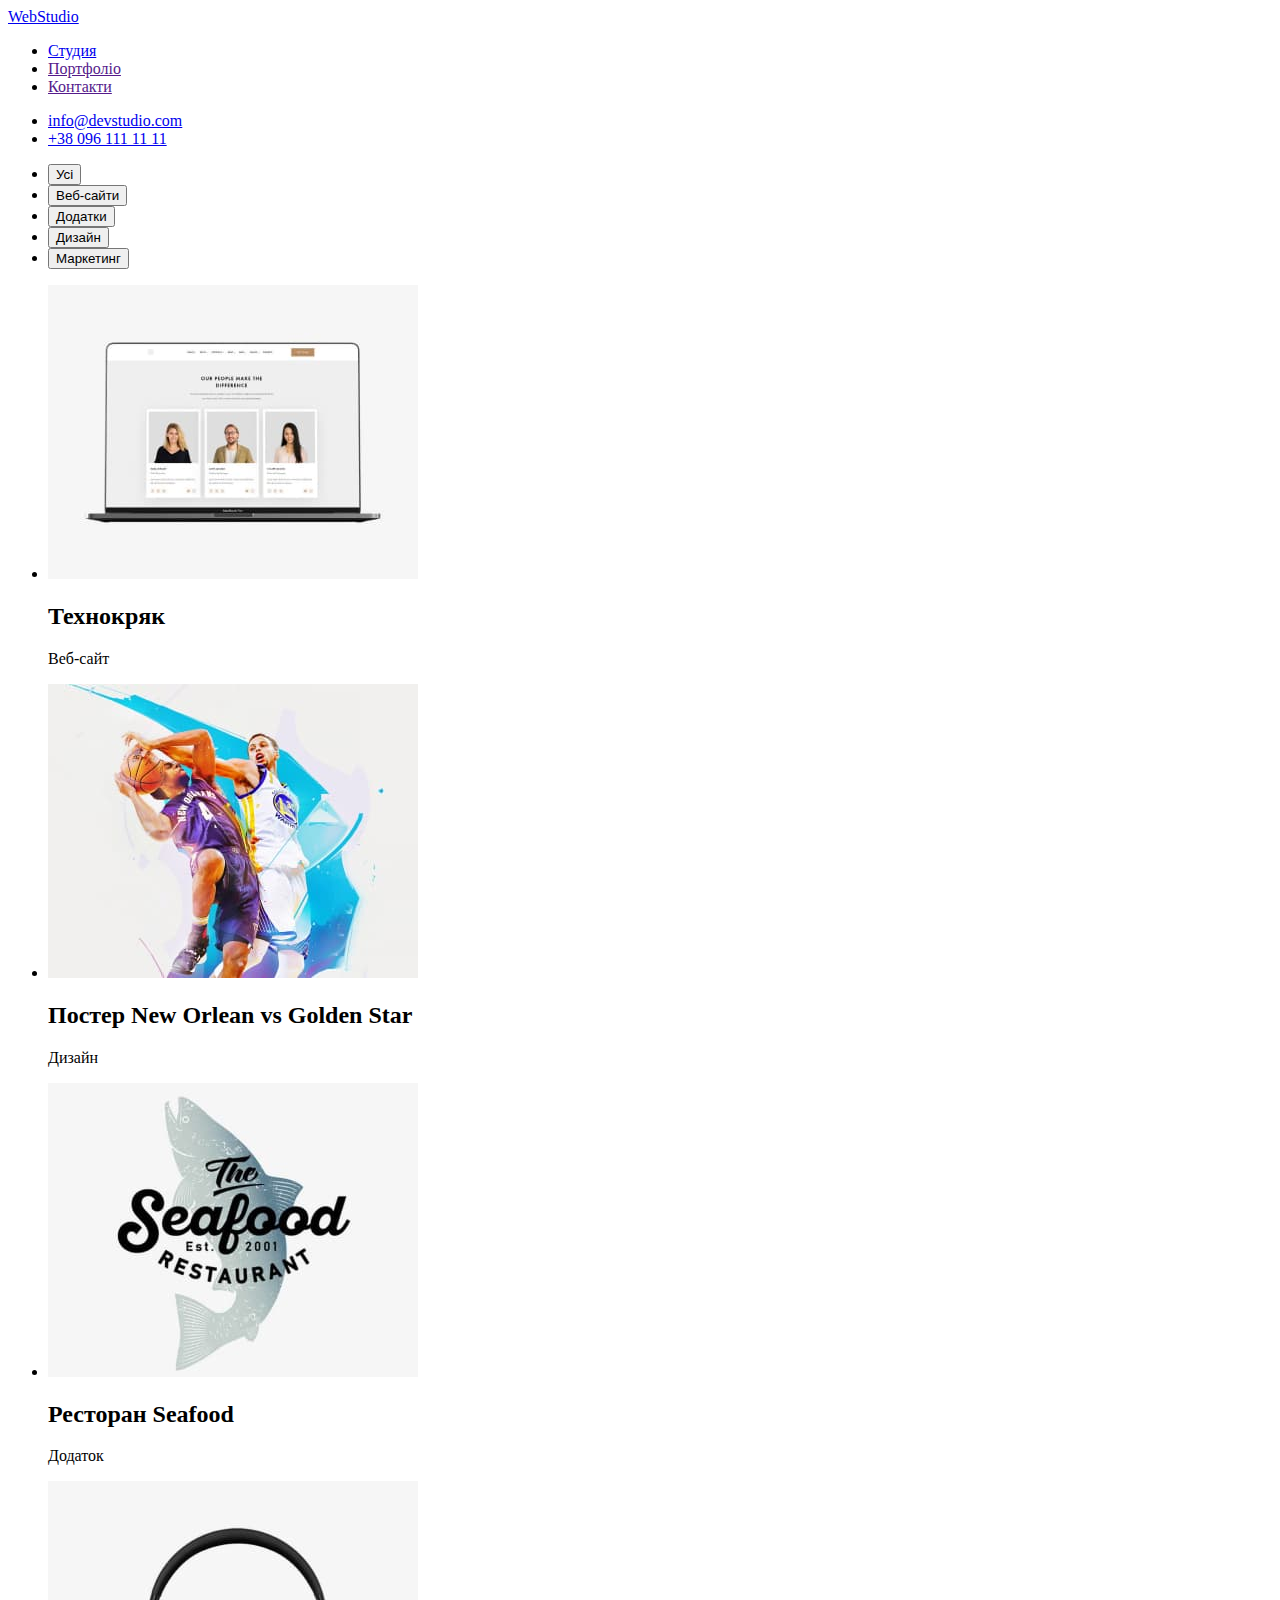
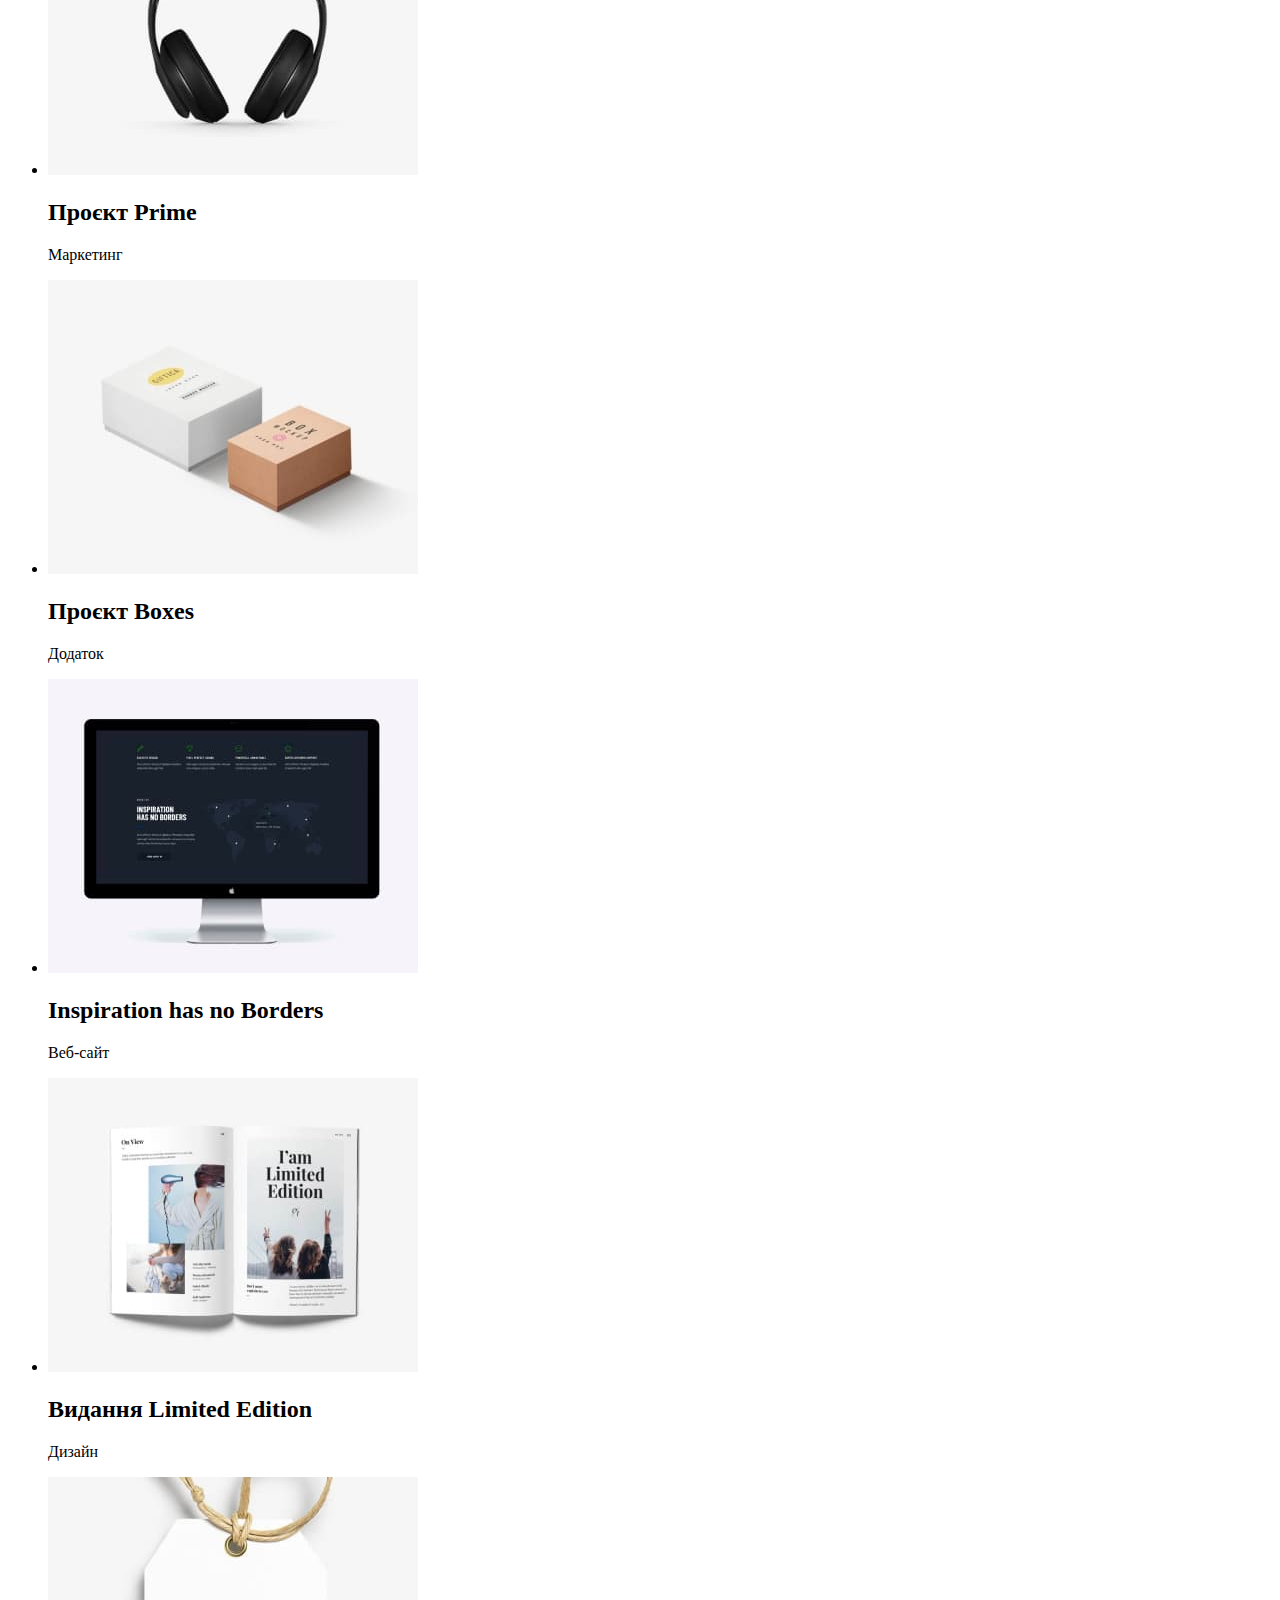
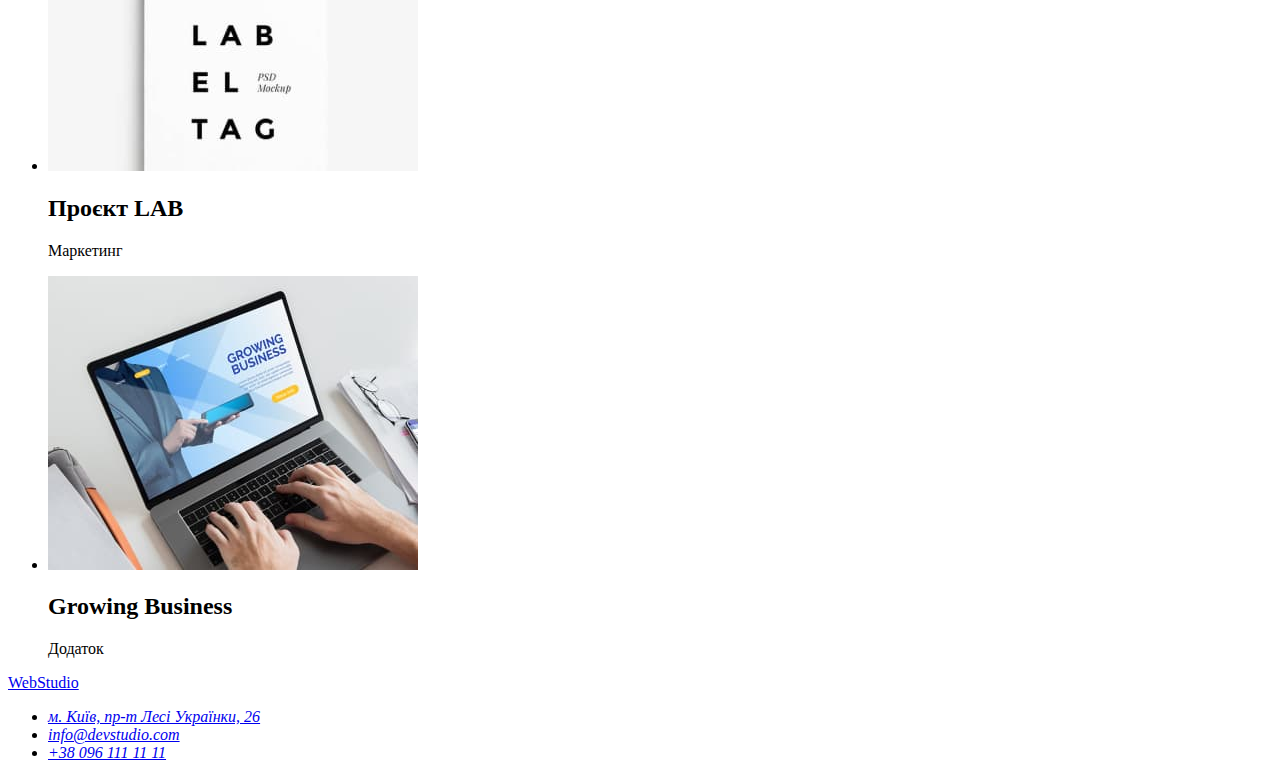
==== portfolio.html @ 4870ab3c "body portfolio" ====
<!DOCTYPE html>
<html lang="uk">
  <head>
    <meta charset="UTF-8" />
    <title>Портфоліо</title>
  </head>
  <body>
    <header>
      <nav>
        <a href="/">WebStudio</a>
        <ul>
          <li><a href="./index.html">Студия</a></li>
          <li><a href="">Портфоліо</a></li>
          <li><a href="">Контакти</a></li>
        </ul>
      </nav>
      <ul>
        <li><a href="mailto:info@devstudio.com">info@devstudio.com</a></li>
        <li><a href="tel:+380961111111">+38 096 111 11 11</a></li>
      </ul>
    </header>
    <main>
      <section>
        <h1 hidden>Наші роботи</h1>
        <ul>
          <li>
            <button type="button">Усі</button>
          </li>
          <li>
            <button type="button">Веб-сайти</button>
          </li>
          <li>
            <button type="button">Додатки</button>
          </li>
          <li>
            <button type="button">Дизайн</button>
          </li>
          <li>
            <button type="button">Маркетинг</button>
          </li>
        </ul>
        <ul>
          <li>
            <img src="./images/hw2/img-4.jpg" alt="сторінка вебсайту" width="370" />
            <h2>Технокряк</h2>
            <p>Веб-сайт</p>
          </li>
          <li>
            <img src="./images/hw2/img2.jpg" alt="фото футболу" width="370" />
            <h2>Постер New Orlean vs Golden Star</h2>
            <p>Дизайн</p>
          </li>
          <li>
            <img src="./images/hw2/3.jpg" alt="логотип ресторану" width="370" />
            <h2>Ресторан Seafood</h2>
            <p>Додаток</p>
          </li>
          <li>
            <img src="./images/hw2/4.jpg" alt="навушники" width="370" />
            <h2>Проєкт Prime</h2>
            <p>Маркетинг</p>
          </li>
          <li>
            <img src="./images/hw2/5.jpg" alt="коробки" width="370" />
            <h2>Проєкт Boxes</h2>
            <p>Додаток</p>
          </li>
          <li>
            <img src="./images/hw2/6.jpg" alt="екран комп'ютера" width="370" />
            <h2>Inspiration has no Borders</h2>
            <p>Веб-сайт</p>
          </li>
          <li>
            <img src="./images/hw2/7.jpg" alt="книга" width="370" />
            <h2>Видання Limited Edition</h2>
            <p>Дизайн</p>
          </li>
          <li>
            <img src="./images/hw2/8.jpg" alt="етикетка" width="370" />
            <h2>Проєкт LAB</h2>
            <p>Маркетинг</p>
          </li>
          <li>
            <img src="./images/hw2/9.jpg" alt="ноутбук" width="370" />
            <h2>Growing Business</h2>
            <p>Додаток</p>
          </li>
        </ul>
      </section>
      <footer>
        <a href="/">WebStudio</a>
        <address>
          <ul>
            <li>
              <a
                href="https://goo.gl/maps/GGMe2Vkikuuwc7wa9"
                target="_blank"
                rel="noreferrer noopener"
                >м. Київ, пр-т Лесі Українки, 26</a
              >
            </li>
            <li><a href="mailto:info@devstudio.com">info@devstudio.com</a></li>
            <li><a href="tel:+380961111111">+38 096 111 11 11</a></li>
          </ul>
        </address>
      </footer>
    </main>
  </body>
</html>
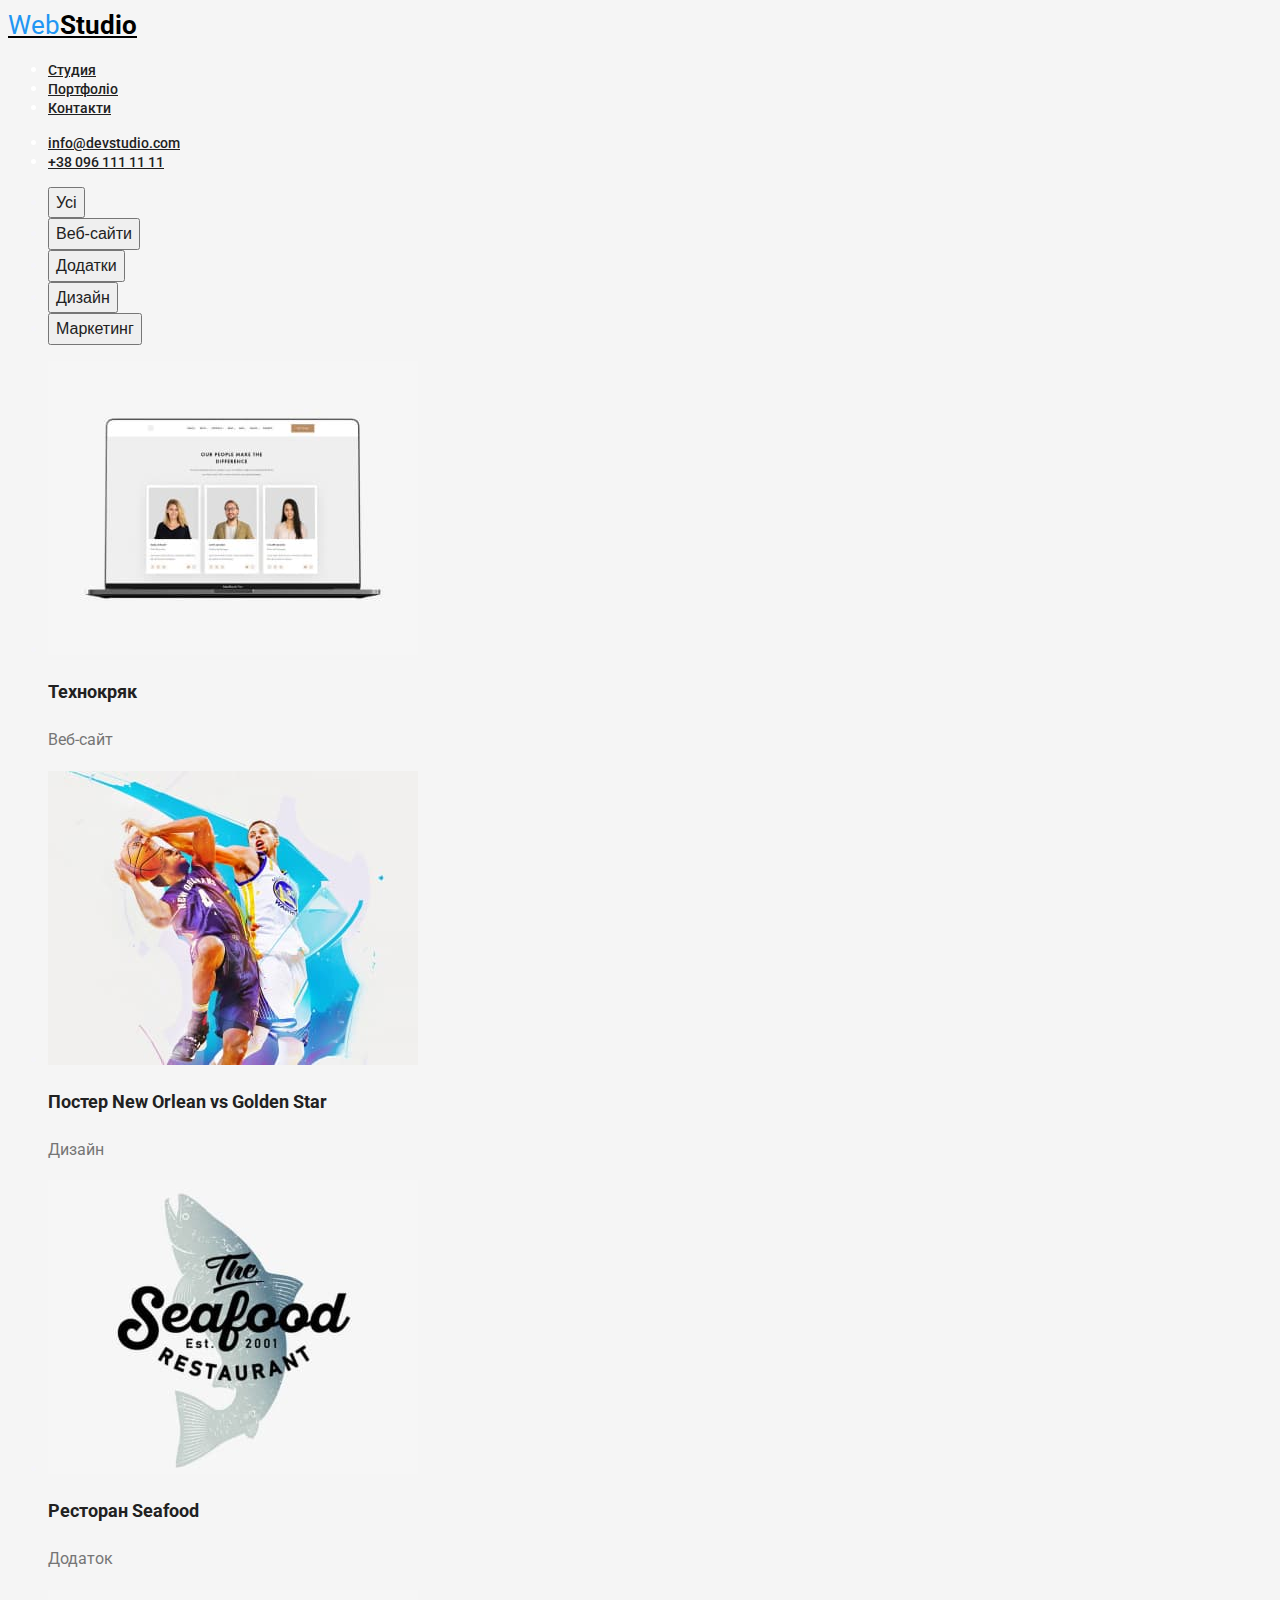
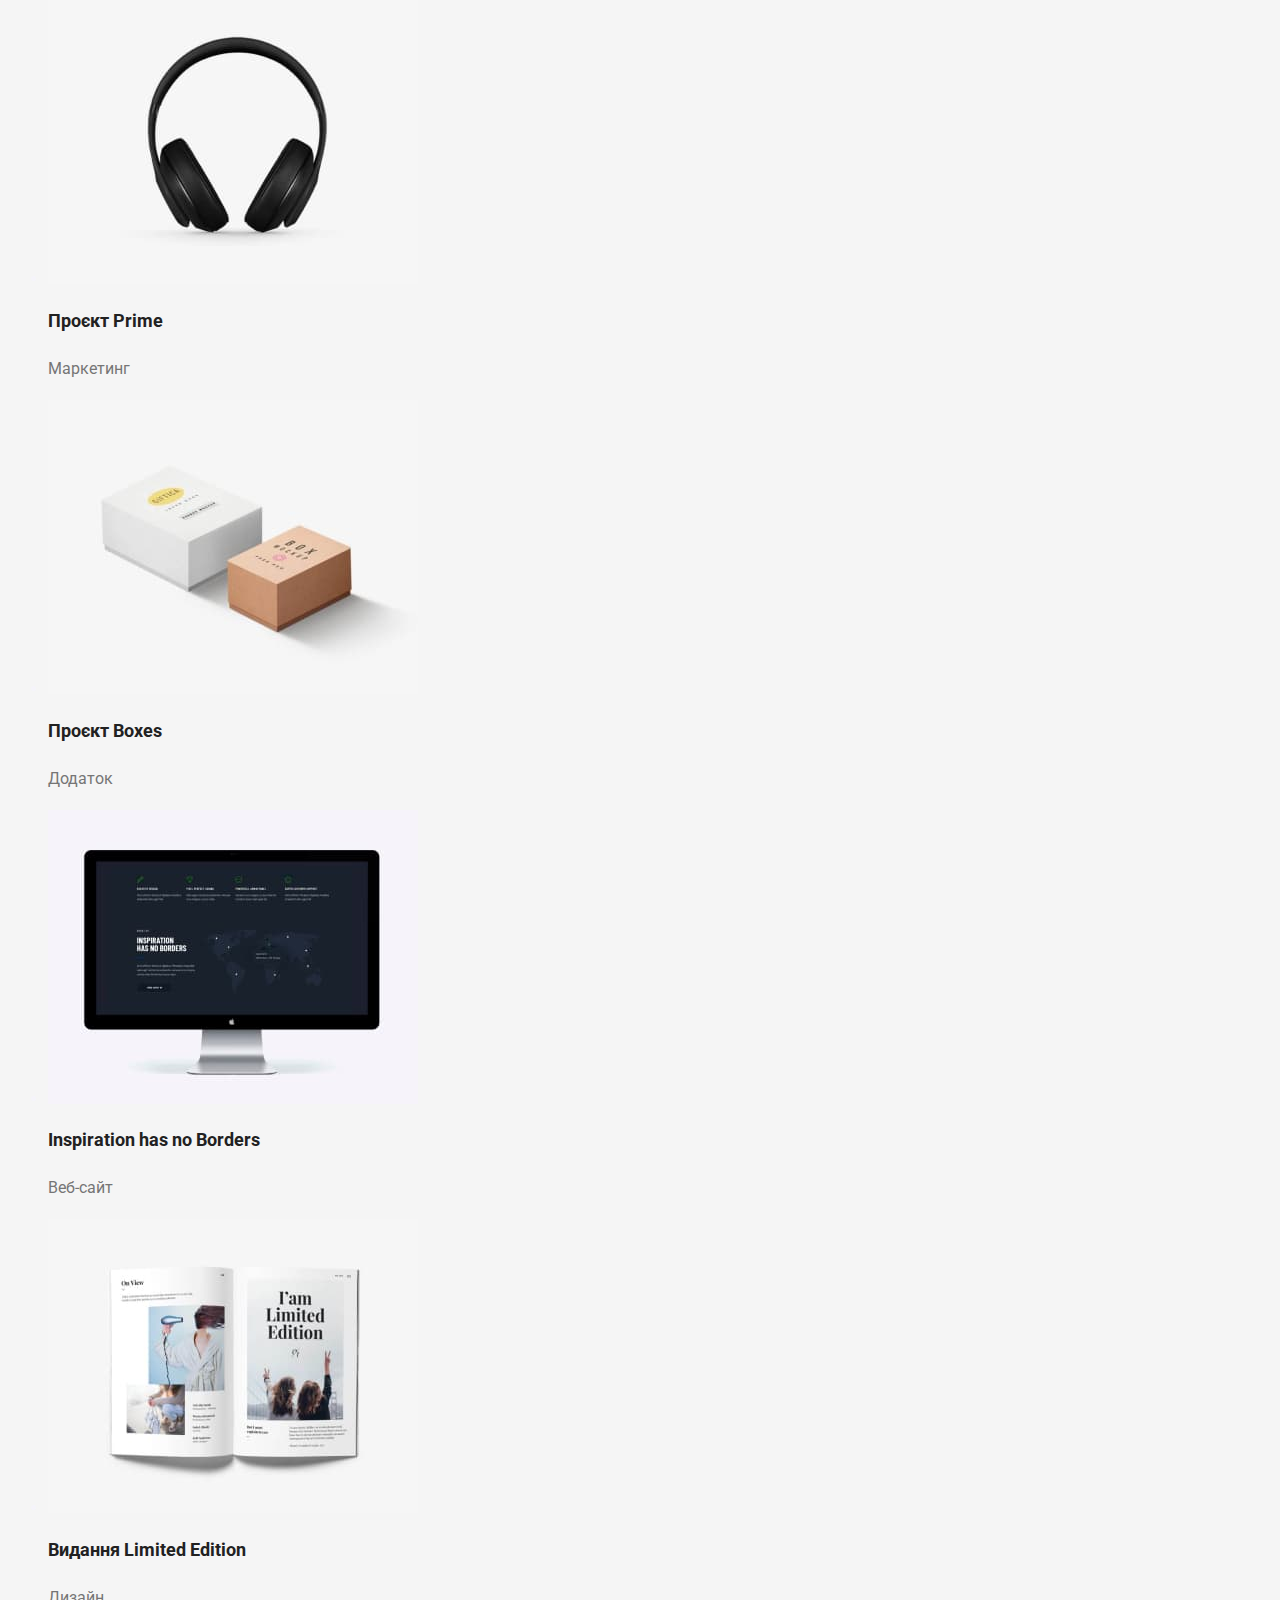
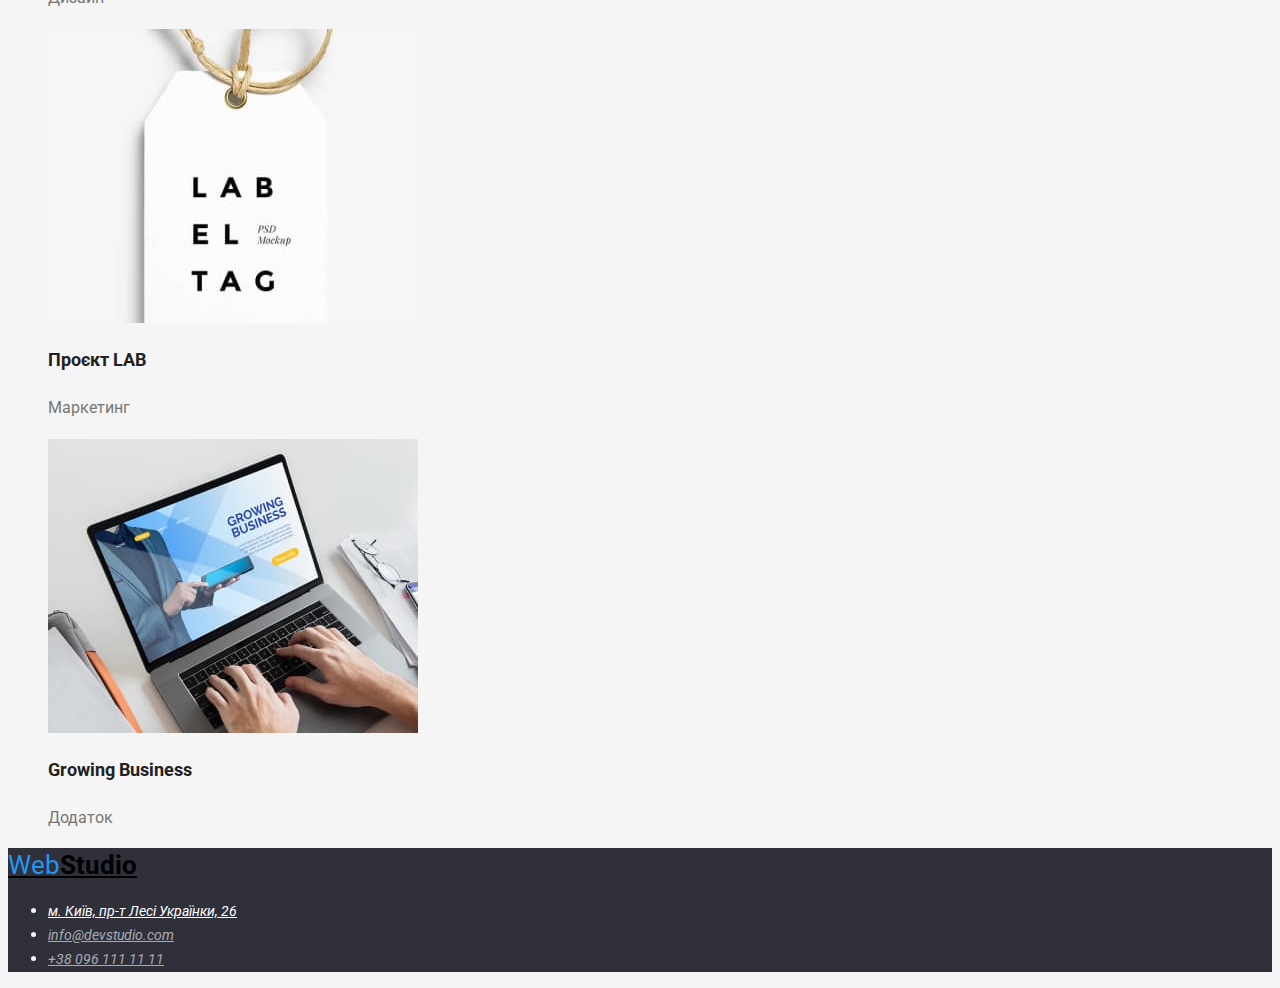
==== commit f5f23f99: "final css" ====
--- a/portfolio.html
+++ b/portfolio.html
@@ -3,20 +3,27 @@
   <head>
     <meta charset="UTF-8" />
     <title>Портфоліо</title>
+    <link rel="preconnect" href="https://fonts.googleapis.com" />
+    <link rel="preconnect" href="https://fonts.gstatic.com" crossorigin />
+    <link
+      href="https://fonts.googleapis.com/css2?family=Oleo+Script&family=Raleway:wght@700&family=Roboto:wght@400;500;700;900&display=swap"
+      rel="stylesheet"
+    />
+    <link rel="stylesheet" href="./css/styles.css" />
   </head>
   <body>
     <header>
       <nav>
-        <a href="/">WebStudio</a>
-        <ul>
-          <li><a href="./index.html">Студия</a></li>
-          <li><a href="">Портфоліо</a></li>
-          <li><a href="">Контакти</a></li>
+        <a href="/" class="logo"><span class="logo-part">Web</span>Studio</a>
+        <ul class="site-nav">
+          <li><a href="./index.html" class="site-nav-link">Студия</a></li>
+          <li><a href="" class="site-nav-link">Портфоліо</a></li>
+          <li><a href="" class="site-nav-link">Контакти</a></li>
         </ul>
       </nav>
-      <ul>
-        <li><a href="mailto:info@devstudio.com">info@devstudio.com</a></li>
-        <li><a href="tel:+380961111111">+38 096 111 11 11</a></li>
+      <ul class="contacts">
+        <li><a href="mailto:info@devstudio.com" class="contacts-details">info@devstudio.com</a></li>
+        <li><a href="tel:+380961111111" class="contacts-details">+38 096 111 11 11</a></li>
       </ul>
     </header>
     <main>
@@ -24,83 +31,84 @@
         <h1 hidden>Наші роботи</h1>
         <ul>
           <li>
-            <button type="button">Усі</button>
+            <button type="button" class="button-filters">Усі</button>
           </li>
           <li>
-            <button type="button">Веб-сайти</button>
+            <button type="button" class="button-filters">Веб-сайти</button>
           </li>
           <li>
-            <button type="button">Додатки</button>
+            <button type="button" class="button-filters">Додатки</button>
           </li>
           <li>
-            <button type="button">Дизайн</button>
+            <button type="button" class="button-filters">Дизайн</button>
           </li>
           <li>
-            <button type="button">Маркетинг</button>
+            <button type="button" class="button-filters">Маркетинг</button>
           </li>
         </ul>
         <ul>
           <li>
             <img src="./images/hw2/img-4.jpg" alt="сторінка вебсайту" width="370" />
-            <h2>Технокряк</h2>
-            <p>Веб-сайт</p>
+            <h2 class="title-portfolio">Технокряк</h2>
+            <p class="text-portfolio">Веб-сайт</p>
           </li>
           <li>
             <img src="./images/hw2/img2.jpg" alt="фото футболу" width="370" />
-            <h2>Постер New Orlean vs Golden Star</h2>
-            <p>Дизайн</p>
+            <h2 class="title-portfolio">Постер New Orlean vs Golden Star</h2>
+            <p class="text-portfolio">Дизайн</p>
           </li>
           <li>
             <img src="./images/hw2/3.jpg" alt="логотип ресторану" width="370" />
-            <h2>Ресторан Seafood</h2>
-            <p>Додаток</p>
+            <h2 class="title-portfolio">Ресторан Seafood</h2>
+            <p class="text-portfolio">Додаток</p>
           </li>
           <li>
             <img src="./images/hw2/4.jpg" alt="навушники" width="370" />
-            <h2>Проєкт Prime</h2>
-            <p>Маркетинг</p>
+            <h2 class="title-portfolio">Проєкт Prime</h2>
+            <p class="text-portfolio">Маркетинг</p>
           </li>
           <li>
             <img src="./images/hw2/5.jpg" alt="коробки" width="370" />
-            <h2>Проєкт Boxes</h2>
-            <p>Додаток</p>
+            <h2 class="title-portfolio">Проєкт Boxes</h2>
+            <p class="text-portfolio">Додаток</p>
           </li>
           <li>
             <img src="./images/hw2/6.jpg" alt="екран комп'ютера" width="370" />
-            <h2>Inspiration has no Borders</h2>
-            <p>Веб-сайт</p>
+            <h2 class="title-portfolio">Inspiration has no Borders</h2>
+            <p class="text-portfolio">Веб-сайт</p>
           </li>
           <li>
             <img src="./images/hw2/7.jpg" alt="книга" width="370" />
-            <h2>Видання Limited Edition</h2>
-            <p>Дизайн</p>
+            <h2 class="title-portfolio">Видання Limited Edition</h2>
+            <p class="text-portfolio">Дизайн</p>
           </li>
           <li>
             <img src="./images/hw2/8.jpg" alt="етикетка" width="370" />
-            <h2>Проєкт LAB</h2>
-            <p>Маркетинг</p>
+            <h2 class="title-portfolio">Проєкт LAB</h2>
+            <p class="text-portfolio">Маркетинг</p>
           </li>
           <li>
             <img src="./images/hw2/9.jpg" alt="ноутбук" width="370" />
-            <h2>Growing Business</h2>
-            <p>Додаток</p>
+            <h2 class="title-portfolio">Growing Business</h2>
+            <p class="text-portfolio">Додаток</p>
           </li>
         </ul>
       </section>
       <footer>
-        <a href="/">WebStudio</a>
+        <a href="/" class="logo"><span class="logo-part">Web</span>Studio</a>
         <address>
-          <ul>
+          <ul class="address-list">
             <li>
               <a
                 href="https://goo.gl/maps/GGMe2Vkikuuwc7wa9"
                 target="_blank"
                 rel="noreferrer noopener"
+                class="address"
                 >м. Київ, пр-т Лесі Українки, 26</a
               >
             </li>
-            <li><a href="mailto:info@devstudio.com">info@devstudio.com</a></li>
-            <li><a href="tel:+380961111111">+38 096 111 11 11</a></li>
+            <li><a href="mailto:info@devstudio.com" class="address-link">info@devstudio.com</a></li>
+            <li><a href="tel:+380961111111" class="address-link">+38 096 111 11 11</a></li>
           </ul>
         </address>
       </footer>
--- a/css/styles.css
+++ b/css/styles.css
@@ -0,0 +1,144 @@
+:root {
+  --primary-white-color: #ffffff;
+  --background-white-color: #f5f5f5;
+  --primary-dark-color: #2f303a;
+  --secondary-white-color: #f5f4fa;
+  --accent-color: #2196f3;
+  --title-color: #212121;
+  --text-color: #757575;
+}
+body {
+  color: var(--secondary-white-color);
+  background-color: var(--background-white-color);
+  font-family: 'roboto', sans-serif;
+}
+header {
+  color: var(--primary-white-color);
+}
+
+header .logo,
+footer .logo {
+  color: #000000;
+  font-weight: 700;
+  font-size: 26px;
+  line-height: 1.17;
+}
+header .logo-part,
+footer .logo-part {
+  color: var(--accent-color);
+  font-weight: 400;
+  font-size: 26px;
+  line-height: 1.38;
+}
+.site-nav .site-nav-link,
+.contacts .contacts-details {
+  color: var(--title-color);
+  font-weight: 500;
+  font-size: 14px;
+  line-height: 1.17;
+}
+.site-nav .site-nav-link:hover,
+.site-nav .site-nav-link:focus {
+  color: var(--accent-color);
+}
+.contacts .contacts-details:hover,
+.contacts .contacts-details:focus {
+  color: var(--accent-color);
+}
+.hero {
+  background-color: var(--primary-dark-color);
+}
+h1 {
+  color: var(--primary-white-color);
+  font-weight: 900;
+  font-size: 44px;
+  line-height: 1.36;
+}
+.button {
+  font-weight: 700;
+  font-size: 16px;
+  line-height: 1.9;
+  color: var(--primary-white-color);
+  background-color: var(--accent-color);
+}
+.button {
+  cursor: pointer;
+}
+.advantages-title {
+  font-weight: 700;
+  font-size: 14px;
+  line-height: 1.17;
+  color: var(--title-color);
+}
+.advantages-text {
+  font-weight: 400;
+  font-size: 14px;
+  line-height: 1.7;
+  color: var(--text-color);
+}
+.titles {
+  font-weight: 700;
+  font-size: 36px;
+  line-height: 1.17;
+  color: var(--title-color);
+}
+.collegue-name {
+  font-weight: 500;
+  font-size: 16px;
+  line-height: 1.17;
+  color: var(--title-color);
+}
+.collegue-job {
+  font-weight: 400;
+  font-size: 16px;
+  line-height: 1.17;
+  color: var(--text-color);
+}
+.address-list .address:hover,
+.address-list .address:focus {
+  color: var(--accent-color);
+}
+.address-list .address-link:hover,
+.address-list .address-link:focus {
+  color: var(--accent-color);
+}
+
+footer {
+  background-color: var(--primary-dark-color);
+}
+.address {
+  font-weight: 400;
+  font-size: 14px;
+  line-height: 1.7;
+  color: var(--primary-white-color);
+}
+
+.address-list .address-link {
+  font-weight: 400;
+  font-size: 14px;
+  line-height: 1.7;
+  color: rgba(255, 255, 255, 0.6);
+}
+.button-filters {
+  font-weight: 500;
+  font-size: 16px;
+  line-height: 1.6;
+  color: var(--title-color);
+}
+.button-filters:hover,
+.button-filters:focus {
+  color: var(--primary-white-color);
+  background-color: var(--accent-color);
+}
+.title-portfolio {
+  font-weight: 700;
+  font-size: 18px;
+  line-height: 2;
+  color: var(--title-color);
+}
+.text-portfolio {
+  font-weight: 400;
+  font-size: 16px;
+  line-height: 1.8;
+  color: var(--text-color);
+}
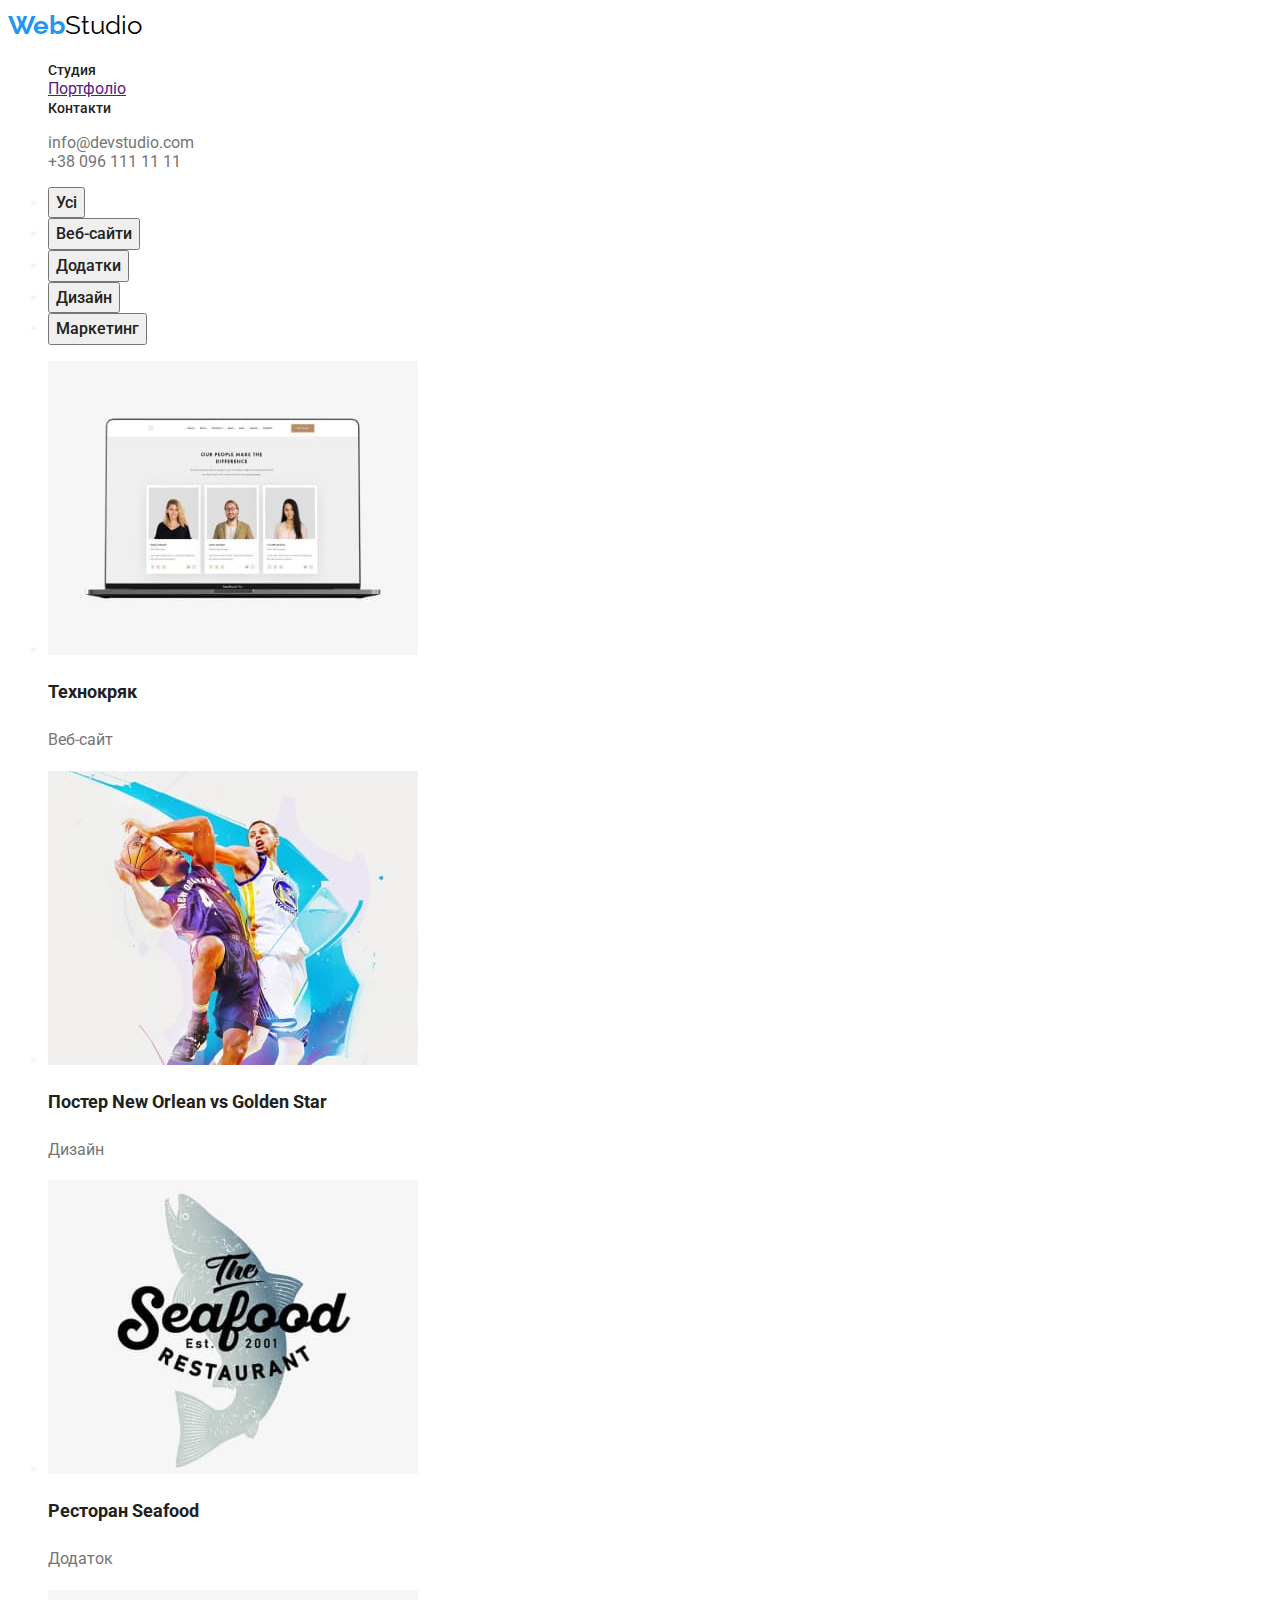
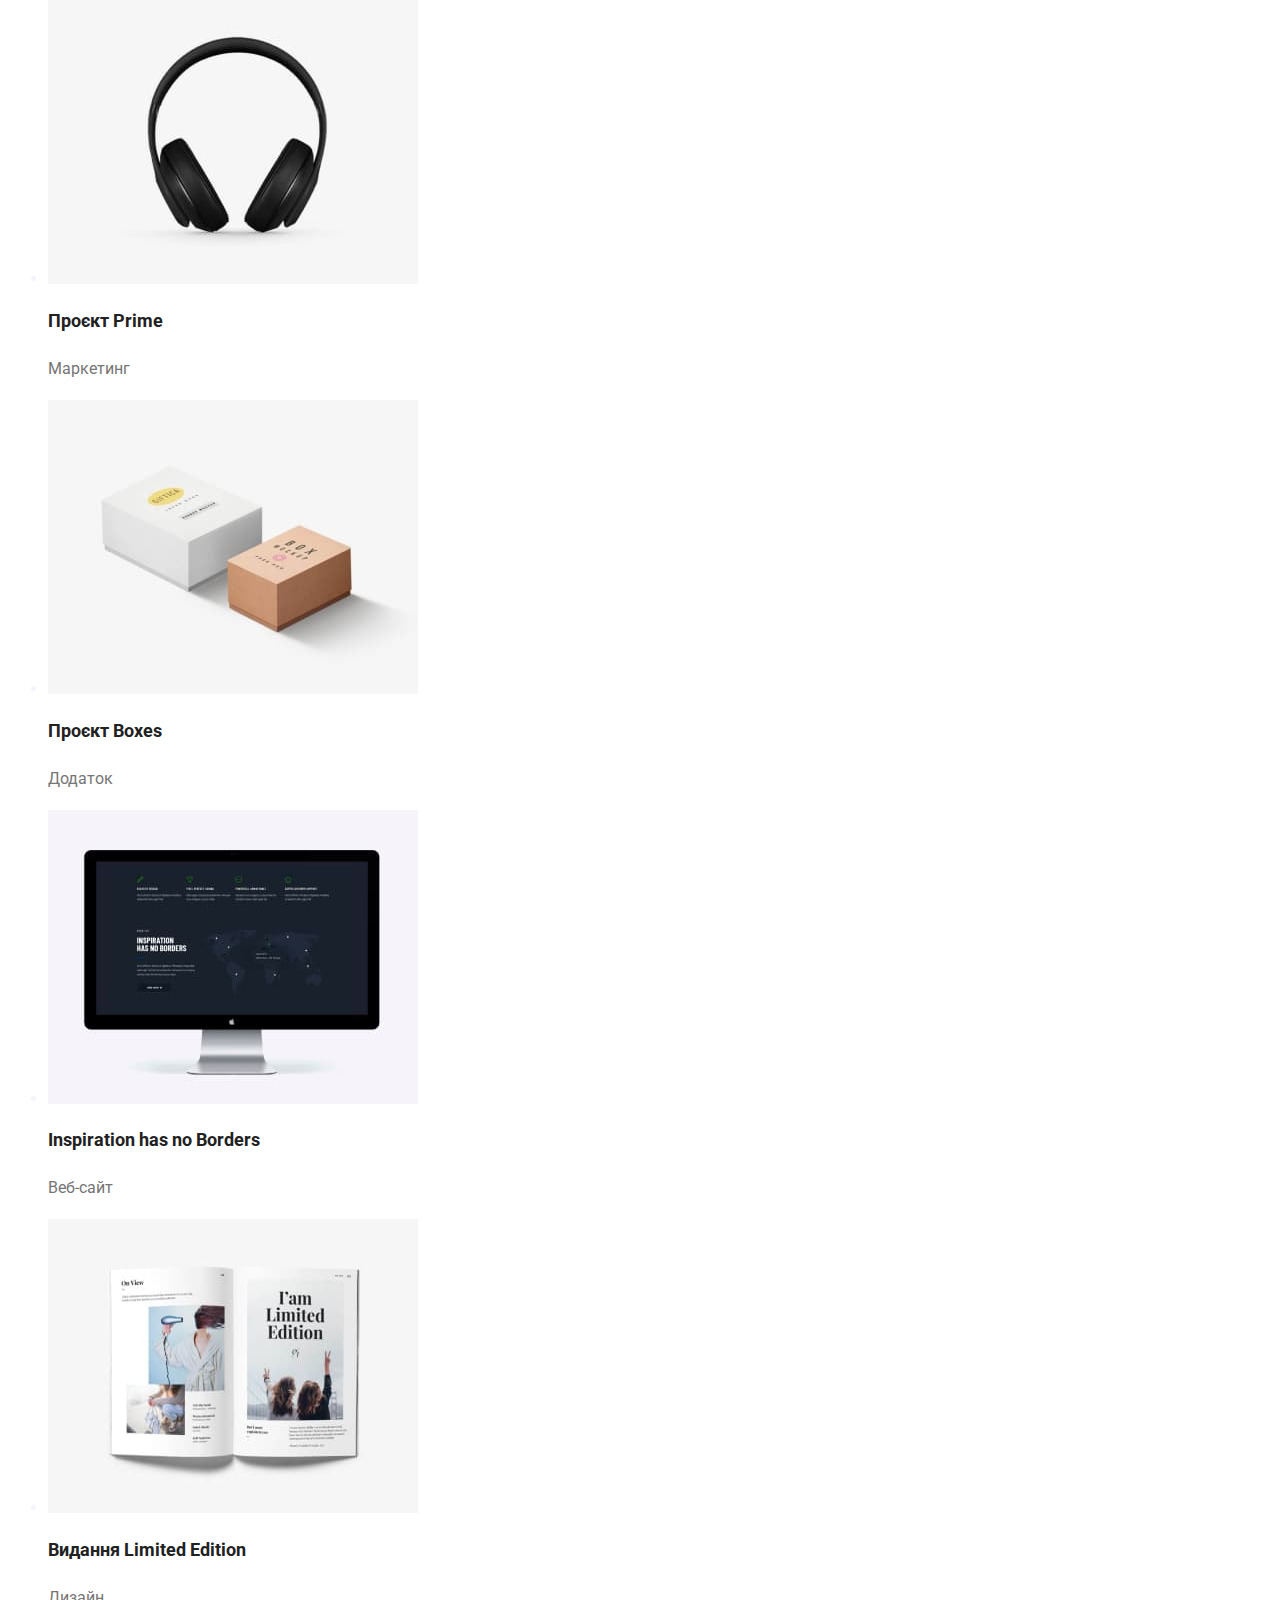
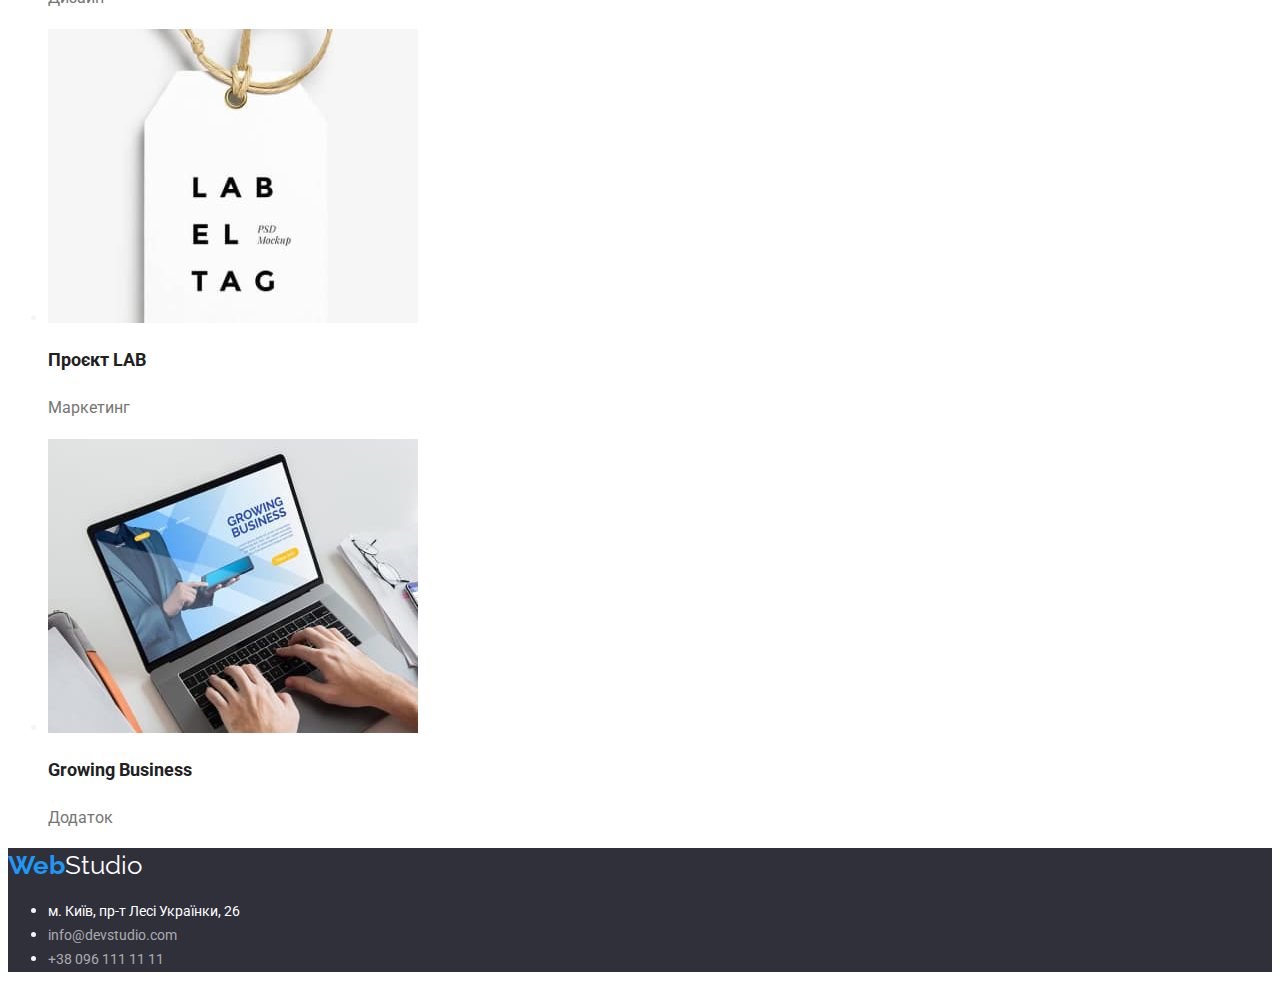
==== commit 65e3a581: "fixed css and html" ====
--- a/portfolio.html
+++ b/portfolio.html
@@ -14,10 +14,10 @@
   <body>
     <header>
       <nav>
-        <a href="/" class="logo"><span class="logo-part">Web</span>Studio</a>
+        <a href="/" class="logo">Web<span class="part-head">Studio</span></a>
         <ul class="site-nav">
           <li><a href="./index.html" class="site-nav-link">Студия</a></li>
-          <li><a href="" class="site-nav-link">Портфоліо</a></li>
+          <li><a href="" class="site-nav-link-active">Портфоліо</a></li>
           <li><a href="" class="site-nav-link">Контакти</a></li>
         </ul>
       </nav>
@@ -95,7 +95,7 @@
         </ul>
       </section>
       <footer>
-        <a href="/" class="logo"><span class="logo-part">Web</span>Studio</a>
+        <a href="/" class="logo">Web<span class="part-footer">Studio</span></a>
         <address>
           <ul class="address-list">
             <li>
--- a/css/styles.css
+++ b/css/styles.css
@@ -9,7 +9,6 @@
 }
 body {
   color: var(--secondary-white-color);
-  background-color: var(--background-white-color);
   font-family: 'roboto', sans-serif;
 }
 header {
@@ -18,24 +17,47 @@
 
 header .logo,
 footer .logo {
-  color: #000000;
+  font-family: 'Raleway', sans-serif;
+  text-decoration: none;
+  color: var(--accent-color);
   font-weight: 700;
   font-size: 26px;
   line-height: 1.17;
 }
-header .logo-part,
-footer .logo-part {
-  color: var(--accent-color);
+header .part-head {
+  font-family: 'Raleway', sans-serif;
+  color: #000000;
   font-weight: 400;
   font-size: 26px;
   line-height: 1.38;
 }
-.site-nav .site-nav-link,
-.contacts .contacts-details {
+footer .part-footer {
+  font-family: 'Raleway', sans-serif;
+  color: #ffffff;
+  font-weight: 400;
+  font-size: 26px;
+  line-height: 1.38;
+}
+.site-nav .site-nav-link {
+  list-style: none;
+  text-decoration: none;
   color: var(--title-color);
   font-weight: 500;
   font-size: 14px;
   line-height: 1.17;
+}
+.contacts .contacts-details {
+  list-style: none;
+  text-decoration: none;
+  color: var(--text-color);
+}
+.site-nav .site-nav-link-active:active {
+  color: var(--accent-color);
+  text-decoration: none;
+}
+.site-nav .site-nav-link-active:hover,
+.site-nav .site-nav-link-active:focus {
+  color: var(--accent-color);
 }
 .site-nav .site-nav-link:hover,
 .site-nav .site-nav-link:focus {
@@ -53,6 +75,7 @@
   font-weight: 900;
   font-size: 44px;
   line-height: 1.36;
+  text-align: center;
 }
 .button {
   font-weight: 700;
@@ -69,6 +92,7 @@
   font-size: 14px;
   line-height: 1.17;
   color: var(--title-color);
+  text-transform: uppercase;
 }
 .advantages-text {
   font-weight: 400;
@@ -81,6 +105,9 @@
   font-size: 36px;
   line-height: 1.17;
   color: var(--title-color);
+}
+.work {
+  background-color: var(--background-white-color);
 }
 .collegue-name {
   font-weight: 500;
@@ -121,6 +148,7 @@
 }
 .button-filters {
   font-weight: 500;
+  font-family: 'roboto', sans-serif;
   font-size: 16px;
   line-height: 1.6;
   color: var(--title-color);
@@ -142,3 +170,11 @@
   line-height: 1.8;
   color: var(--text-color);
 }
+.address-list .address {
+  text-decoration: none;
+  font-style: normal;
+}
+.address-list .address-link {
+  text-decoration: none;
+  font-style: normal;
+}
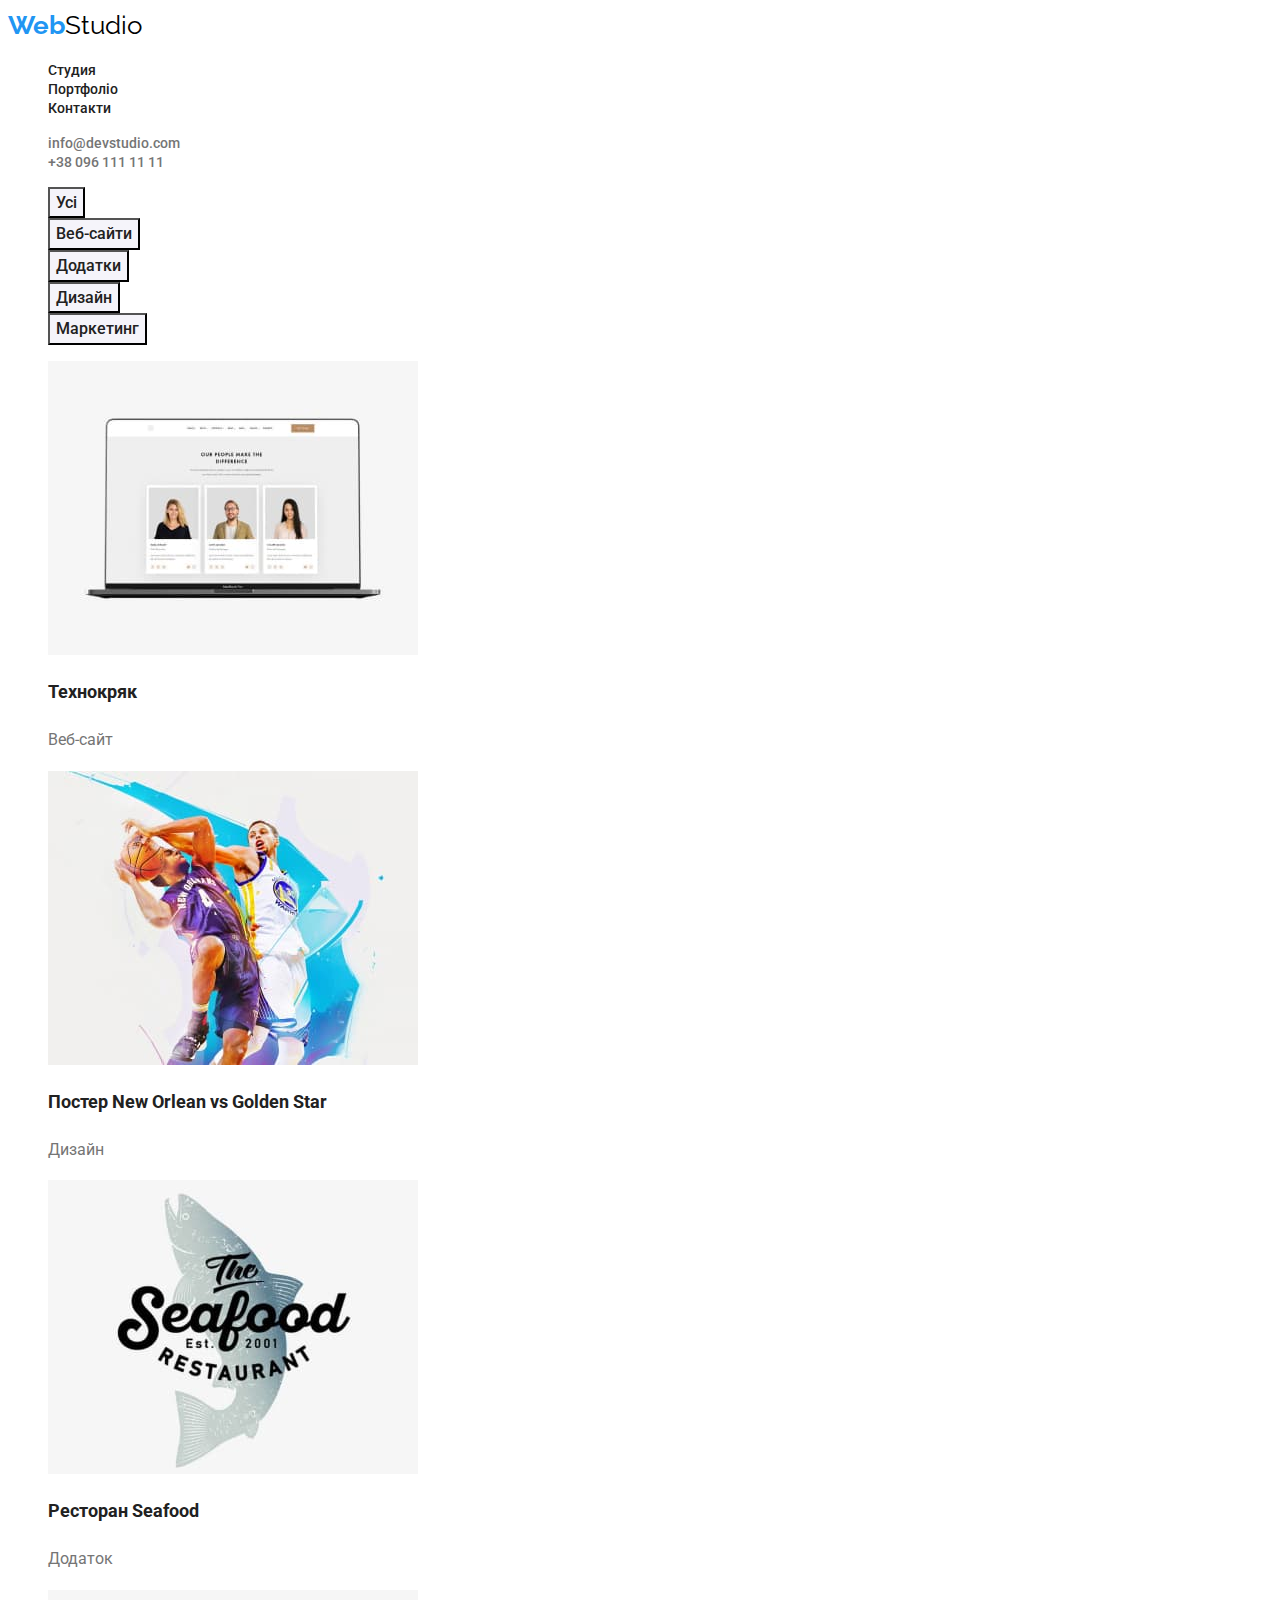
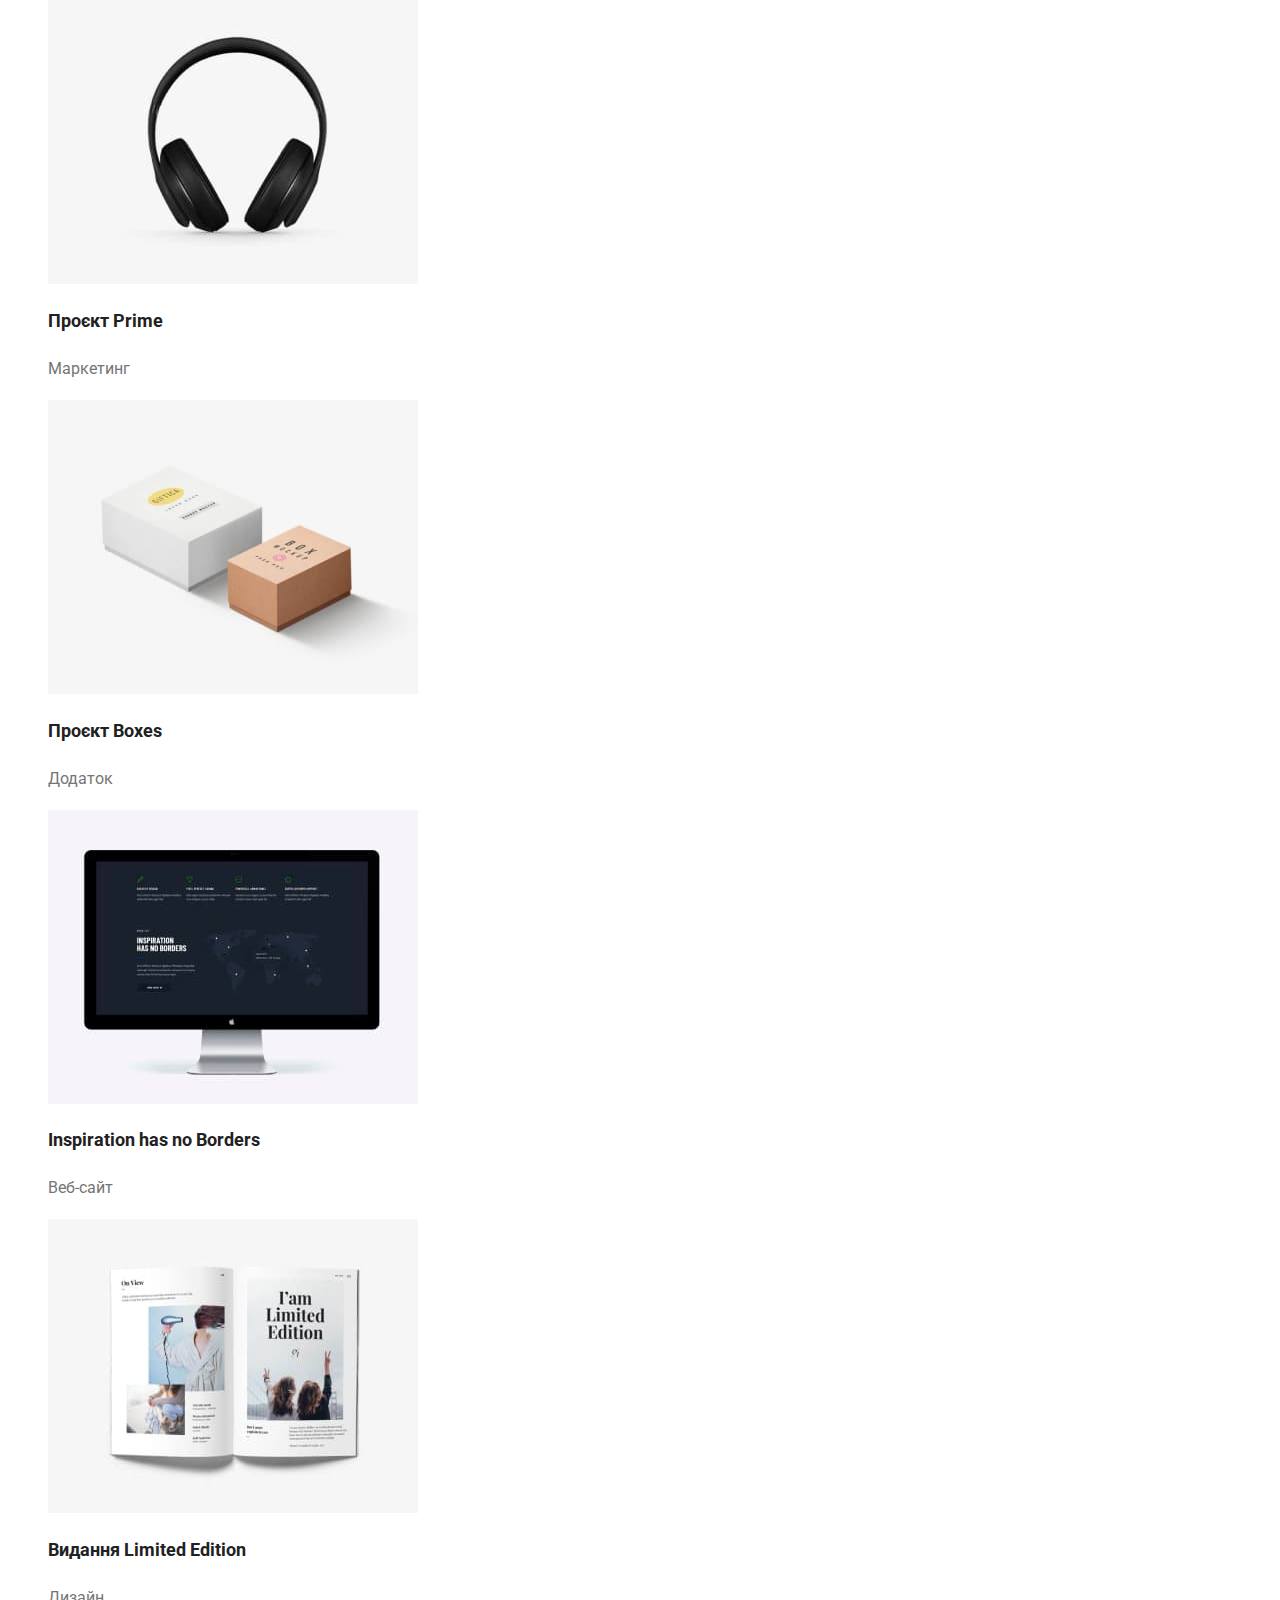
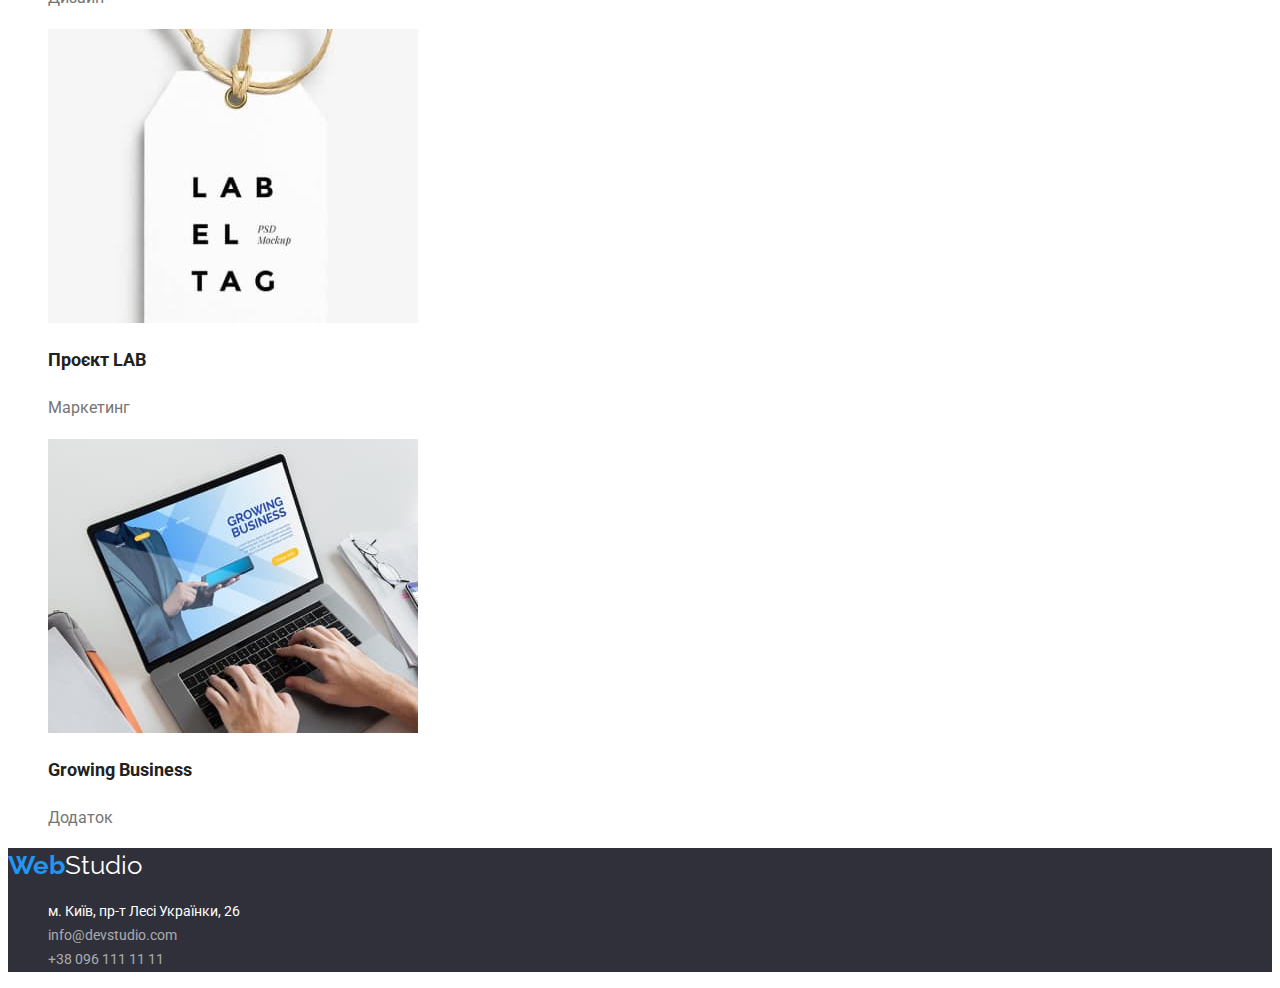
==== commit 24620a02: "more changes" ====
--- a/portfolio.html
+++ b/portfolio.html
@@ -17,7 +17,7 @@
         <a href="/" class="logo">Web<span class="part-head">Studio</span></a>
         <ul class="site-nav">
           <li><a href="./index.html" class="site-nav-link">Студия</a></li>
-          <li><a href="" class="site-nav-link-active">Портфоліо</a></li>
+          <li><a href="" class="site-nav-link active">Портфоліо</a></li>
           <li><a href="" class="site-nav-link">Контакти</a></li>
         </ul>
       </nav>
--- a/css/styles.css
+++ b/css/styles.css
@@ -11,6 +11,14 @@
   color: var(--secondary-white-color);
   font-family: 'roboto', sans-serif;
 }
+a {
+  text-decoration: none;
+  list-style: none;
+}
+ul {
+  list-style: none;
+  text-decoration: none;
+}
 header {
   color: var(--primary-white-color);
 }
@@ -18,7 +26,6 @@
 header .logo,
 footer .logo {
   font-family: 'Raleway', sans-serif;
-  text-decoration: none;
   color: var(--accent-color);
   font-weight: 700;
   font-size: 26px;
@@ -31,6 +38,7 @@
   font-size: 26px;
   line-height: 1.38;
 }
+
 footer .part-footer {
   font-family: 'Raleway', sans-serif;
   color: #ffffff;
@@ -39,29 +47,25 @@
   line-height: 1.38;
 }
 .site-nav .site-nav-link {
-  list-style: none;
-  text-decoration: none;
   color: var(--title-color);
   font-weight: 500;
   font-size: 14px;
   line-height: 1.17;
 }
 .contacts .contacts-details {
-  list-style: none;
-  text-decoration: none;
+  font-weight: 500;
+  font-size: 14px;
+  line-height: 1.17;
   color: var(--text-color);
 }
-.site-nav .site-nav-link-active:active {
-  color: var(--accent-color);
-  text-decoration: none;
-}
-.site-nav .site-nav-link-active:hover,
-.site-nav .site-nav-link-active:focus {
-  color: var(--accent-color);
-}
+
 .site-nav .site-nav-link:hover,
 .site-nav .site-nav-link:focus {
   color: var(--accent-color);
+}
+.active:active {
+  color: aqua;
+  font-size: 14px;
 }
 .contacts .contacts-details:hover,
 .contacts .contacts-details:focus {
@@ -84,6 +88,7 @@
   color: var(--primary-white-color);
   background-color: var(--accent-color);
 }
+
 .button {
   cursor: pointer;
 }
@@ -107,7 +112,7 @@
   color: var(--title-color);
 }
 .work {
-  background-color: var(--background-white-color);
+  background-color: var(--secondary-white-color);
 }
 .collegue-name {
   font-weight: 500;
@@ -152,6 +157,7 @@
   font-size: 16px;
   line-height: 1.6;
   color: var(--title-color);
+  background-color: var(--secondary-white-color);
 }
 .button-filters:hover,
 .button-filters:focus {
@@ -170,11 +176,7 @@
   line-height: 1.8;
   color: var(--text-color);
 }
-.address-list .address {
-  text-decoration: none;
+.address-list .address,
+.address-list .address-link {
   font-style: normal;
 }
-.address-list .address-link {
-  text-decoration: none;
-  font-style: normal;
-}
